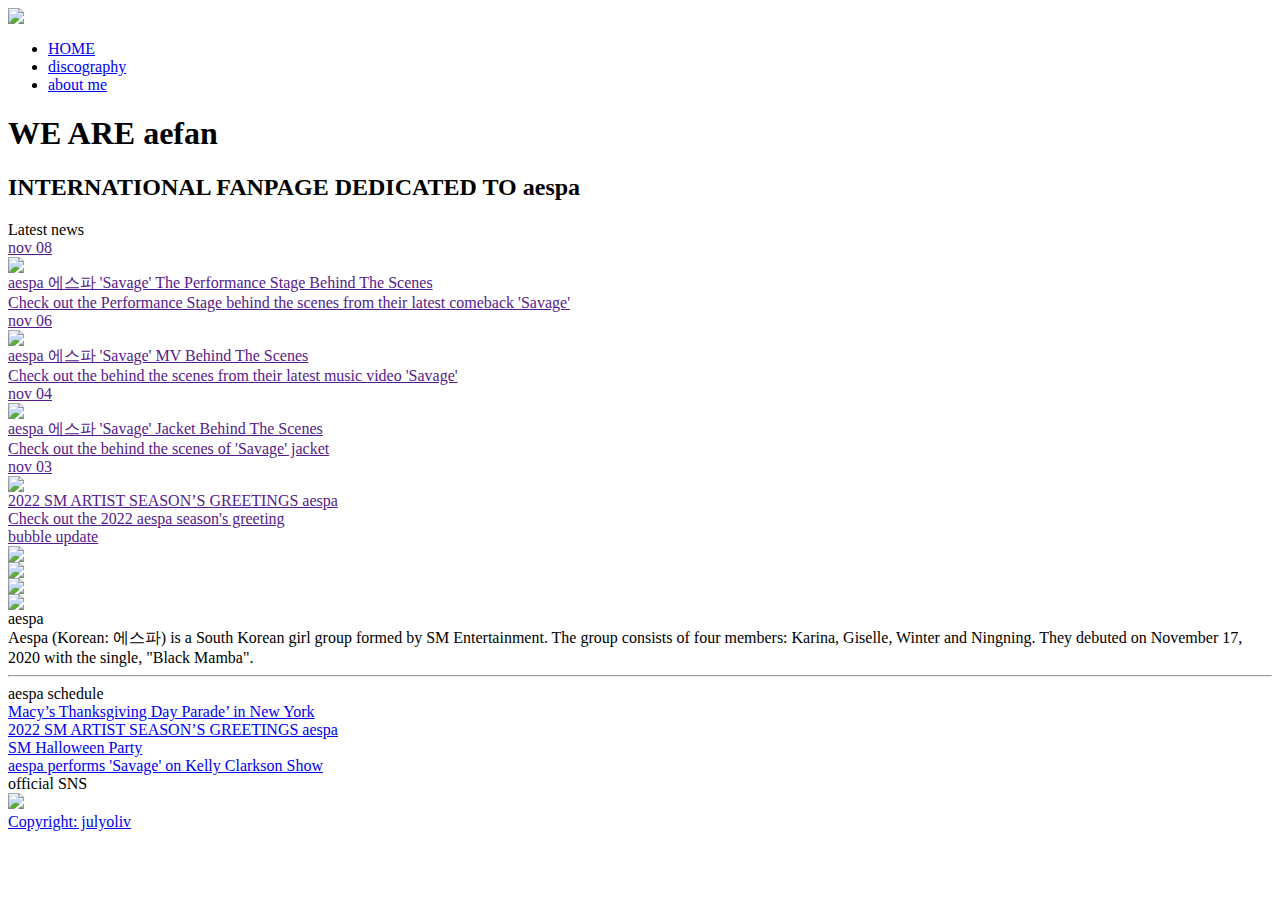
==== index.html @ e0bbcf1f "studying" ====
<html>
<head>

<meta charset="UTF-8"/>
<meta name="viewport" content="width=device-width,user-scalable=0"/>

<link href="https://fonts.googleapis.com/css2?family=Nunito:wght@200&display=swap" rel="stylesheet">

<title>æfan</title>

<link rel="stylesheet" type="text/css" href="assets/css/style.css">

</head>

<body>

    <header>
        <div class="container">
            <div class="logo">
                <a href="index.html"> <img src="assets/images/aefan-logo.png" /></a>
            </div>

            <div class="menu">
                <nav>
                    <ul>
                        <li class="active"><a href="index.html">HOME</a></li>
                        <li><a href="discography.html">discography</a></li>
                        <li><a href="about-me.html">about me</a></li>
                    </ul>
                </nav>
            </div>
        </div>
    </header>

    <section id="main-img">
        <div class="container column">
            <div class="mi-headline">
                <h1>WE ARE aefan</h1>
                <h2>INTERNATIONAL FANPAGE DEDICATED TO aespa</h2>

            </div>

            <div class="mi-options">
                <div class="member1"></div>

                <div class="member2"></div>

                <div class="member3"></div>
                
            </div>
        </div>
    </section>

    <section id="general">
        <div class="container">
            <section>
                <div class="widget">
                    <div class="widget-title">
                        <div class="widget-title-text">Latest news</div>
                        <div class="widget-title-bar"></div>

                        <div class="widget-body flex">
                            <article>
                                <a href="">
                                <div class="news-data">
                                    <div class="posted-at">nov 08</div>
                                </div>
                                <div class="thumbnail">
                                <img src="assets/images/news-1.png"/>
                                </div>     
                                <div class="news-title">aespa 에스파 'Savage' The Performance Stage Behind The Scenes</div>  
                                <div class="news-resume">
                                Check out the Performance Stage behind the scenes from their latest comeback 'Savage'
                                </div> 
                                </a>
                            </article>

                            <article>
                                <a href="">
                                <div class="news-data">
                                    <div class="posted-at">nov 06</div>
                                </div>
                                <div class="thumbnail">
                                <img src="assets/images/news-2.png"/>
                                </div>     
                                <div class="news-title">aespa 에스파 'Savage' MV Behind The Scenes</div>  
                                <div class="news-resume">
                                Check out the behind the scenes from their latest music video 'Savage'
                                </div> 
                                </a>
                            </article>

                            <article>
                                <a href="">
                                <div class="news-data">
                                    <div class="posted-at">nov 04</div>
                                </div>
                                <div class="thumbnail">
                                <img src="assets/images/news-3.png"/>
                                </div>     
                                <div class="news-title">aespa 에스파 'Savage' Jacket Behind The Scenes</div>  
                                <div class="news-resume">
                                Check out the behind the scenes of 'Savage' jacket
                                </div> 
                                </a>
                            </article>

                            <article>
                                <a href="">
                                <div class="news-data">
                                    <div class="posted-at">nov 03</div>
                                </div>
                                <div class="thumbnail">
                                <img src="assets/images/news-4.jpg"/>
                                </div>     
                                <div class="news-title">2022 SM ARTIST SEASON’S GREETINGS aespa</div>  
                                <div class="news-resume">
                                Check out the 2022 aespa season's greeting 
                                </div> 
                                </a>
                            </article>

                        </div>

                    </div>
                </div>
            </section>

            <aside>
                <div class="widget">
                    <div class="widget-title">
                        <div class="widget-title-text"><a href="">bubble update</a></div>
                        <div class="widget-title-bar"></div>
                    
                    <div class="bbl-winrina">
                        <div class="bbl1"><img src="assets/images/bbl-rina.jpg"/></div>
                        <div class="bbl2"><img src="assets/images/bbl-win.jpg"/></div>
                    </div>

                    <div class="bbl-ningselle">
                        <div class="bbl3"><img src="assets/images/bbl-gi.jpg"/></div>
                        <div class="bbl4"><img src="assets/images/bbl-ning.jpg"/></div>
                    </div>

                    </div>
                </div>

                <div class="widget">
                    <div class="widget-title">
                        <div class="widget-title-text">aespa</div>
                        <div class="widget-title-bar"></div>

                    <div class="company">
                        Aespa (Korean: 에스파) is a South Korean girl group formed by SM Entertainment. The group consists of four members: Karina, Giselle, Winter and Ningning. They debuted on November 17, 2020 with the single, "Black Mamba".
                    </div>
                    <hr/>
                    </div>
                </div>

            </aside>
        </div>
    </section>

    <footer>
        <div class="container column">
            <div class="footer-menu">
                <div class="fm1"><img src="assets/images/f-ning.jpg" alt=""></div>
                <div class="fm2"><img src="assets/images/f-win.jpg" alt=""></div>
                <div class="fm3"><img src="assets/images/f-rina.jpg" alt=""></div>
                <div class="fm4"><img src="assets/images/f-gi.jpg" alt=""></div>
            </div>
        <div class="footer-area">
            <div class="footer-area-item">
                <div class="widget">
                    <div class="widget-title">
                        <div class="widget-title-text">aespa schedule</div>
                        <div class="widget-title-bar"></div>

                    <div class="footer-column">
                        <a href="https://now.smtown.com/news/detail/2379419?language=en" target="_blank">Macy’s Thanksgiving Day Parade’ in New York</a>
                        <div class="schedule-bar"></div>
                        <a href="https://www.instagram.com/p/CWFgejsPahK/" target="_blank">2022 SM ARTIST SEASON’S GREETINGS aespa</a>
                        <div class="schedule-bar"></div>
                        <a href="https://now.smtown.com/news/detail/2379390" target="_blank">SM Halloween Party</a>
                        <div class="schedule-bar"></div>
                        <a href="https://www.youtube.com/watch?v=ua7dXc62vxc" target="_blank">aespa performs 'Savage' on Kelly Clarkson Show</a>
                        <div class="schedule-bar"></div>

                    </div>
                    </div>
                </div>
            </div>

            <div class="footer-area-item">
                <div class="widget">
                    <div class="widget-title">
                        <div class="widget-title-text">official SNS</div>
                        <div class="widget-title-bar"></div>

                    <div class="footer-column1">
                      <a href="https://open.spotify.com/artist/6YVMFz59CuY7ngCxTxjpxE" target="_blank"><img src="assets/images/spotify.png"/></a>
                      <a href="https://www.youtube.com/channel/UC9GtSLeksfK4yuJ_g1lgQbg" target="_blank"><img src="assets/images/youtube.png" alt=""></a>
                      <a href="https://www.instagram.com/aespa_official/" target="_blank"><img src="assets/images/istagram.png" alt=""></a>
                      <a href="https://twitter.com/aespa_official" target="_blank"><img src="assets/images/twitter.png" alt=""></a>
                      <a href="https://www.tiktok.com/@aespa_official" target="_blank"><img src="assets/images/tiktok.png" alt=""></a>
                    </div>

                    <div class="copyright">
                        <div class="schedule-bar"></div>
                        <a href="https://github.com/julyoliv" target="_blank">Copyright: julyoliv</a>
                    </div>
                    </div>
                </div>
            </div>
        </div>

        </div>
    </footer>

</body>
</html>
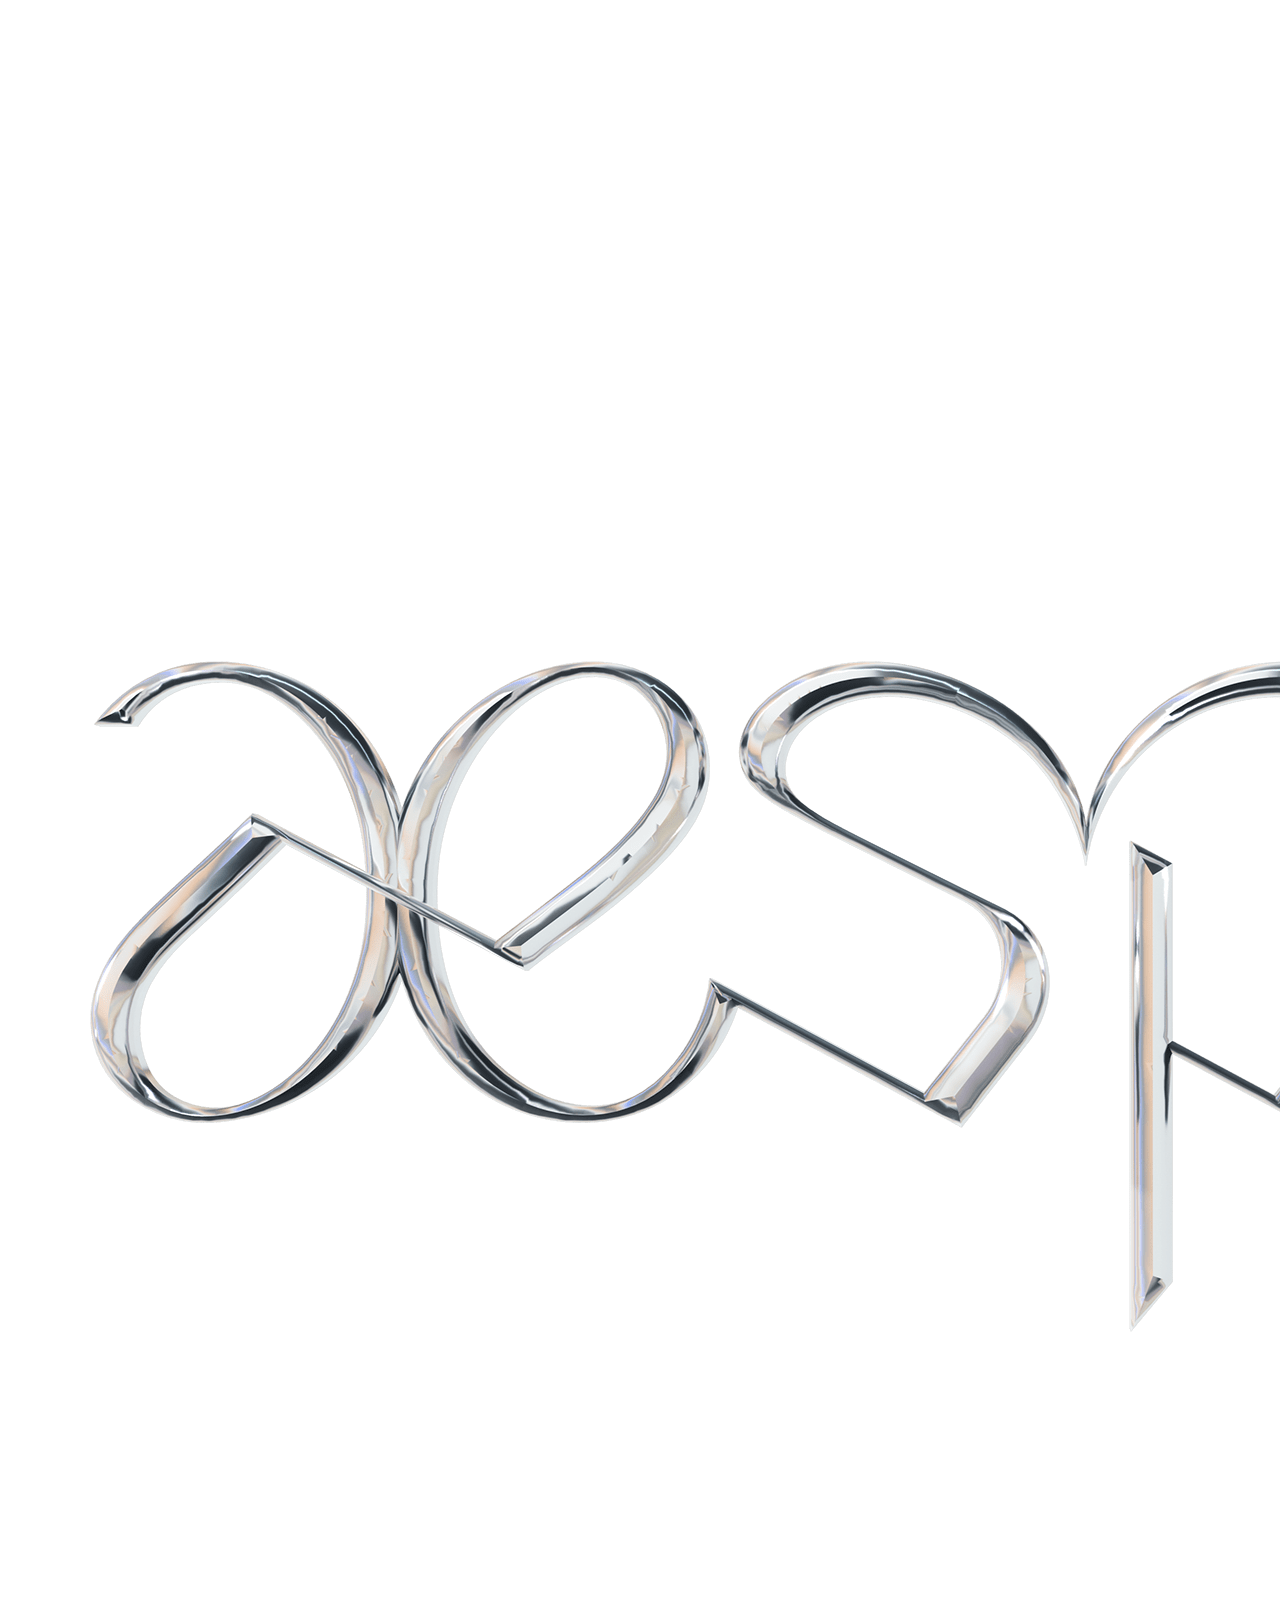
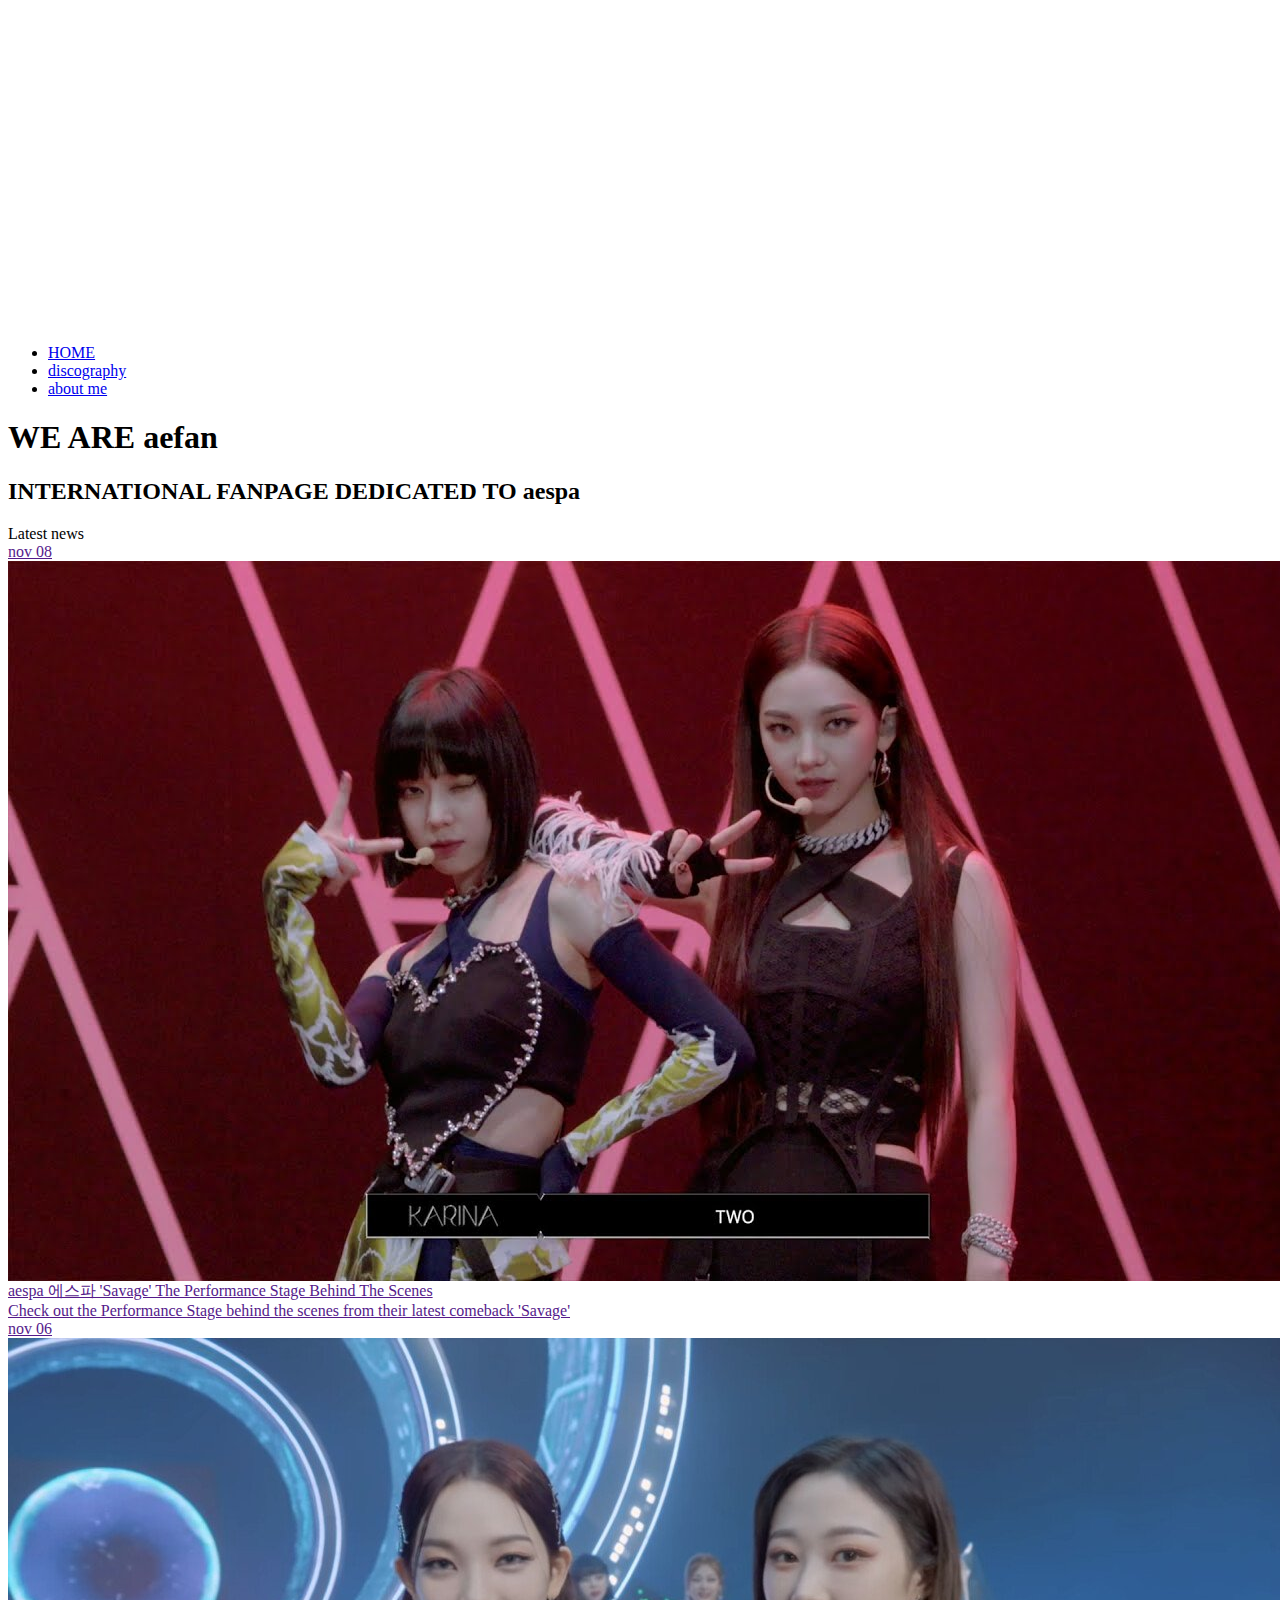
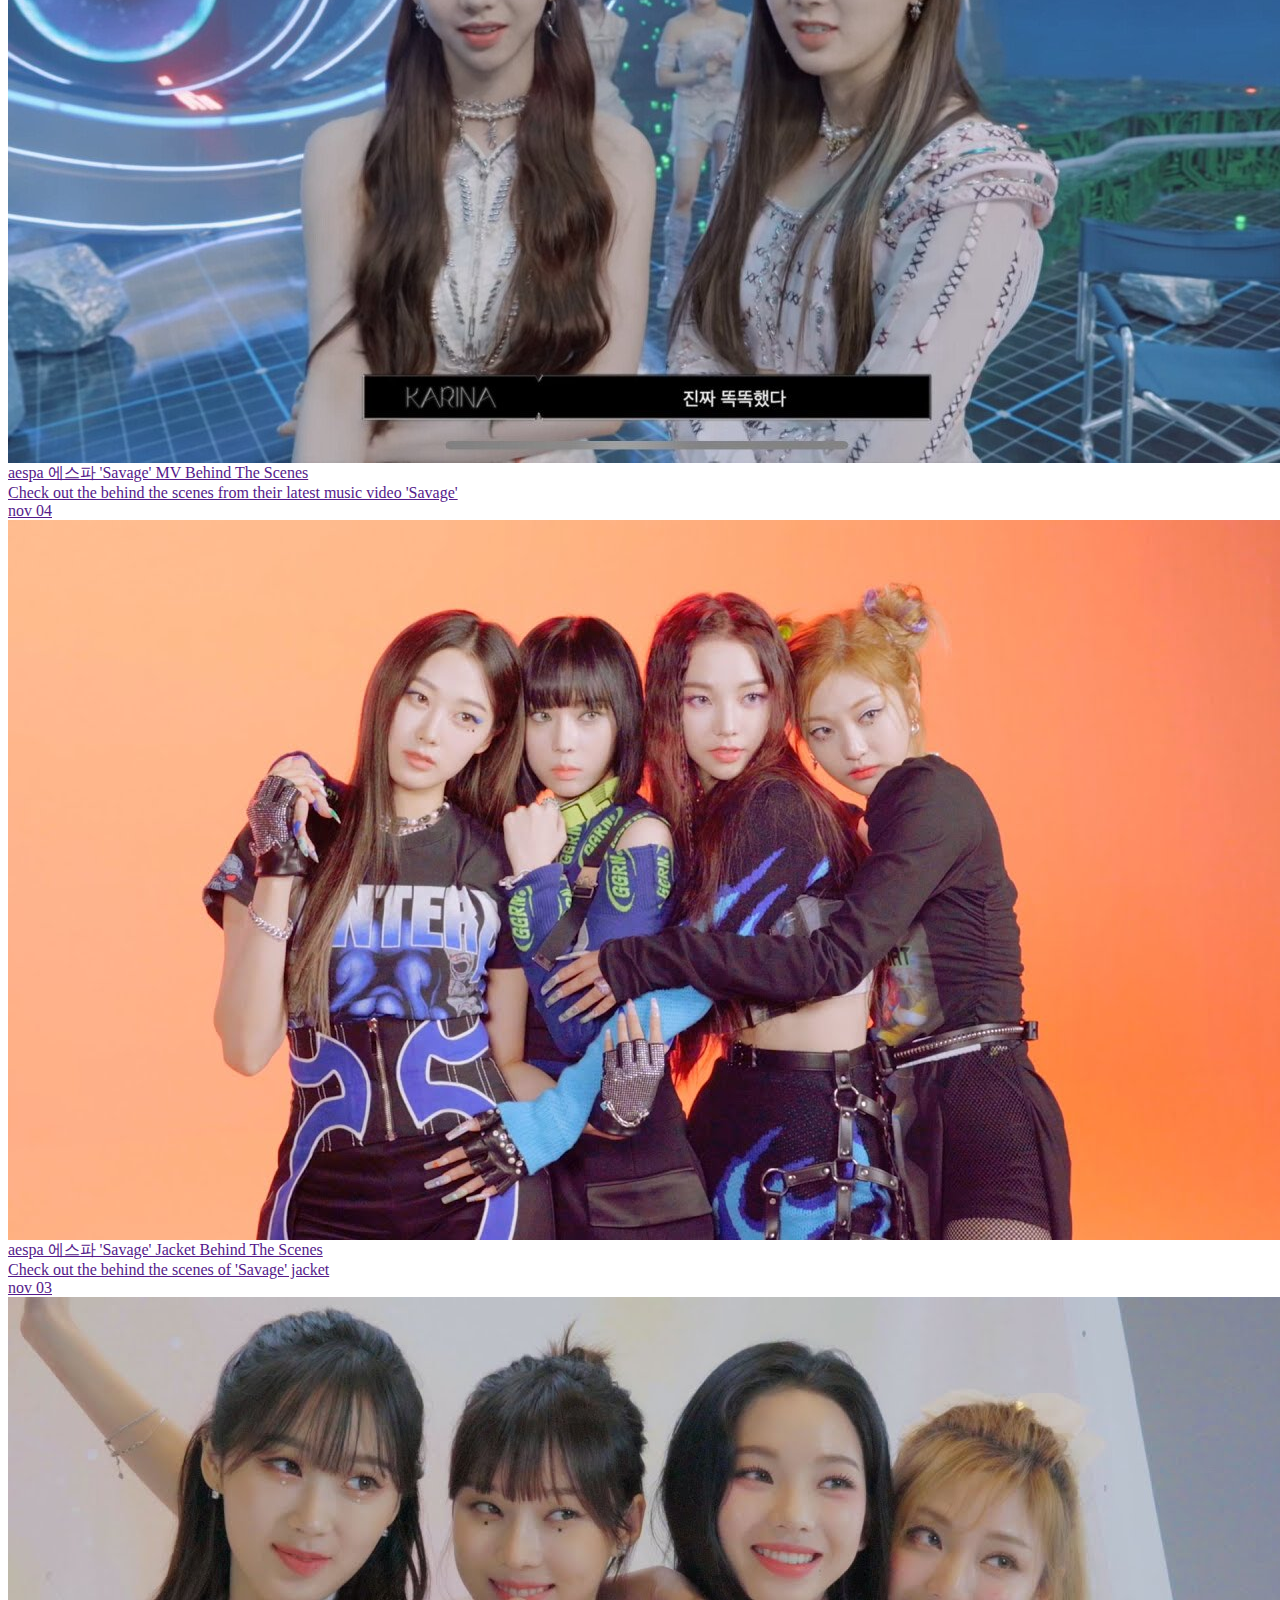
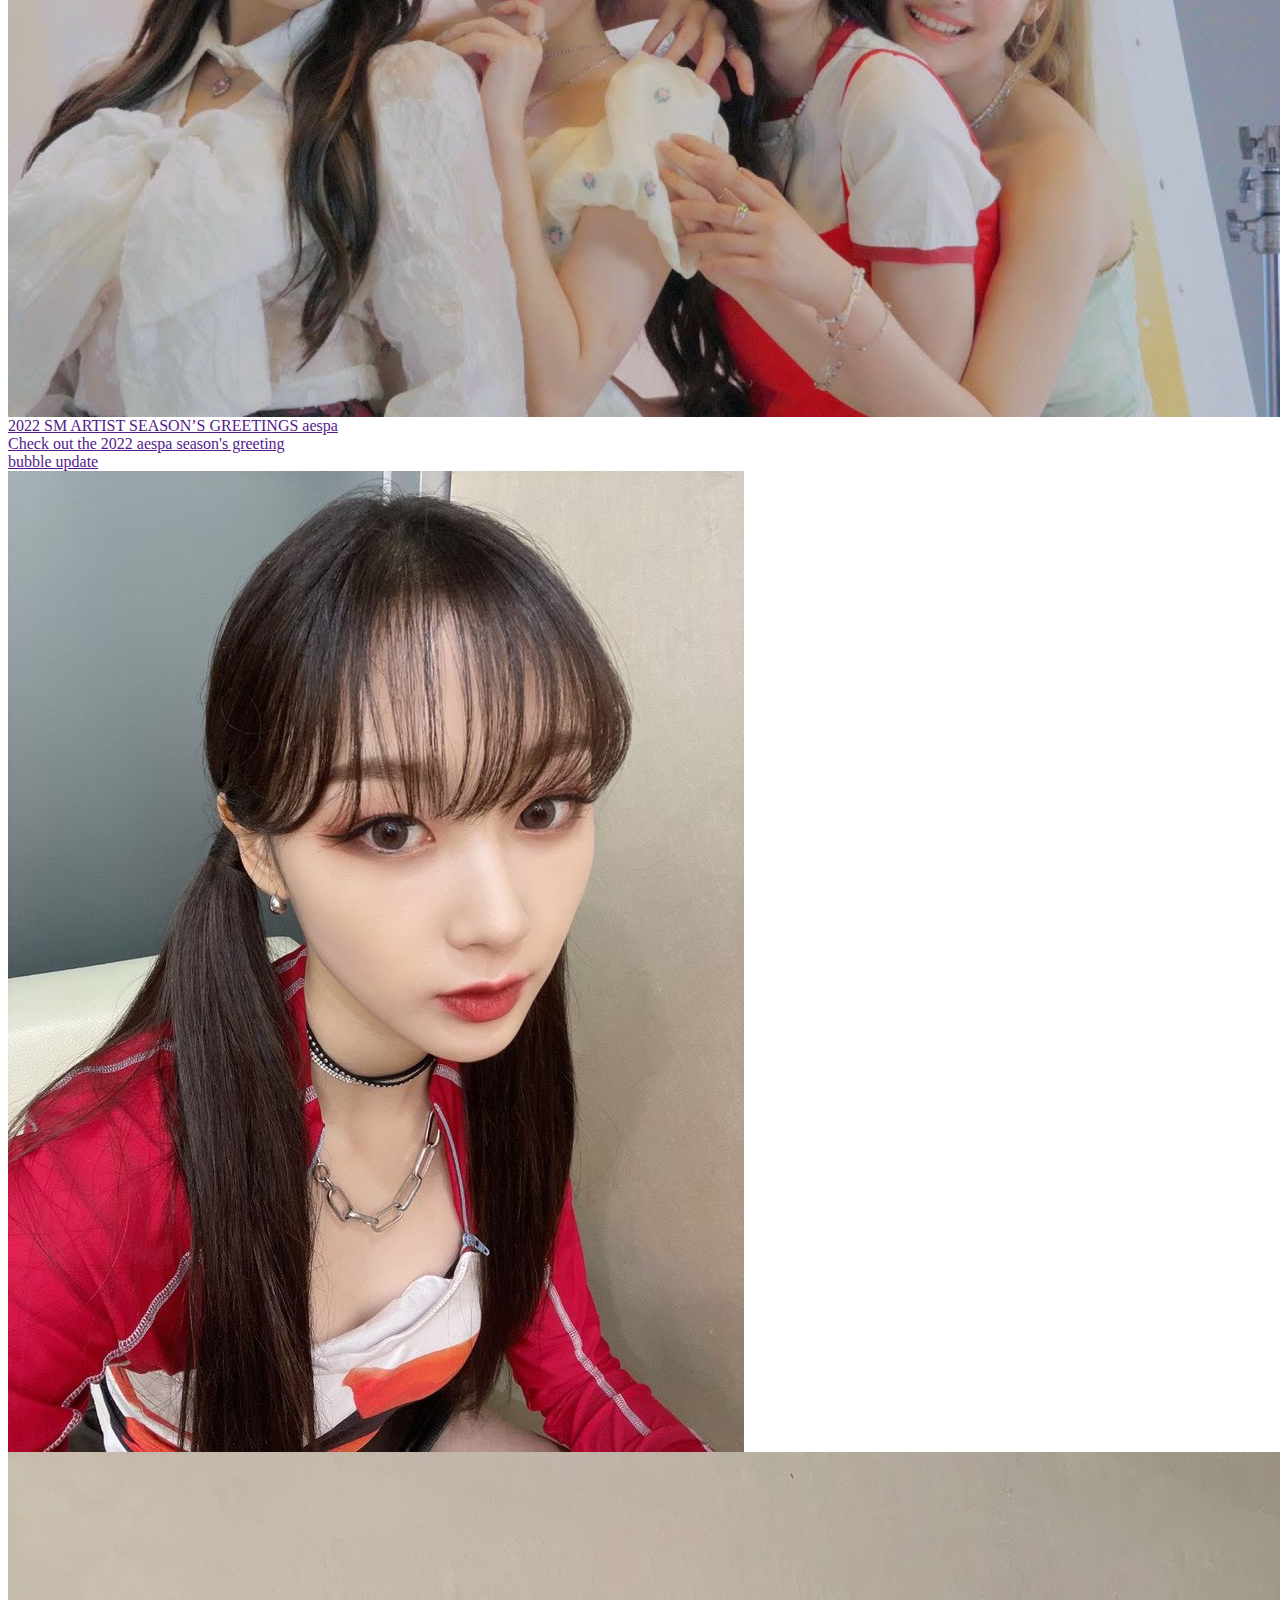
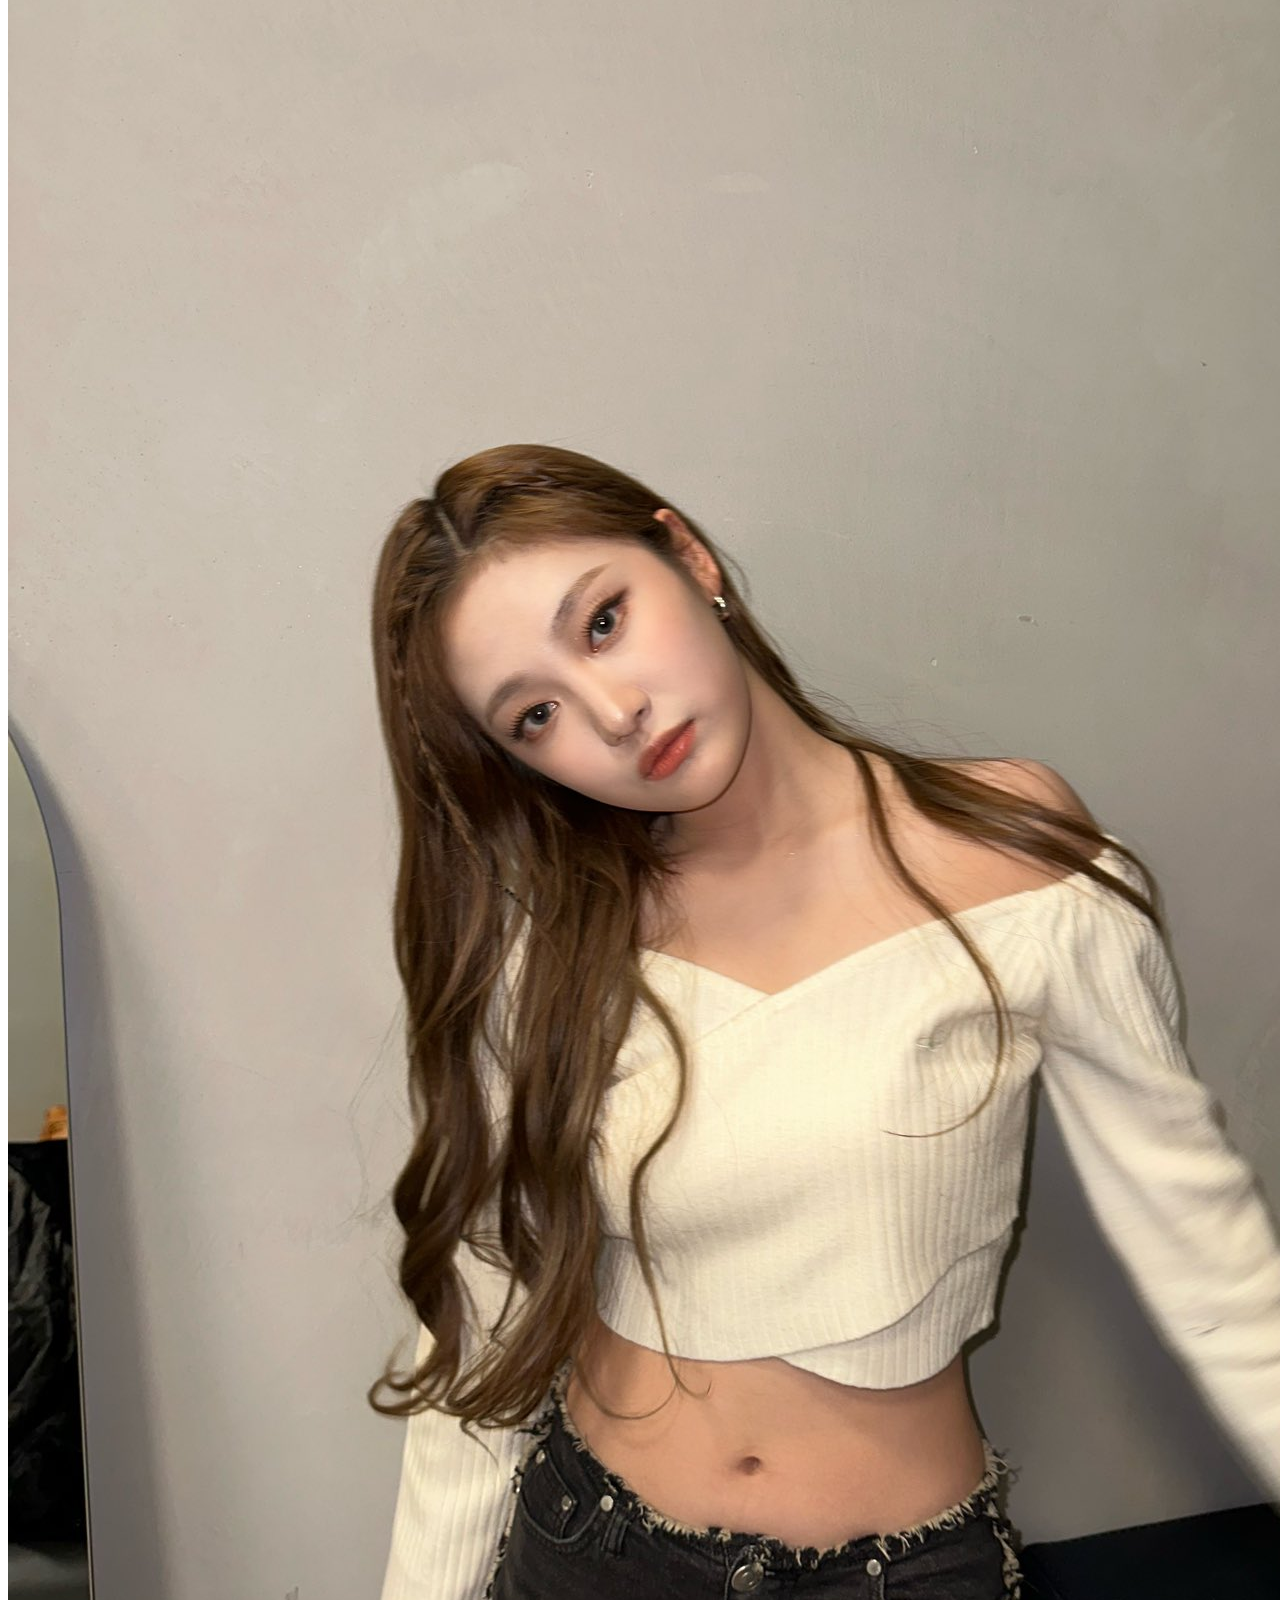
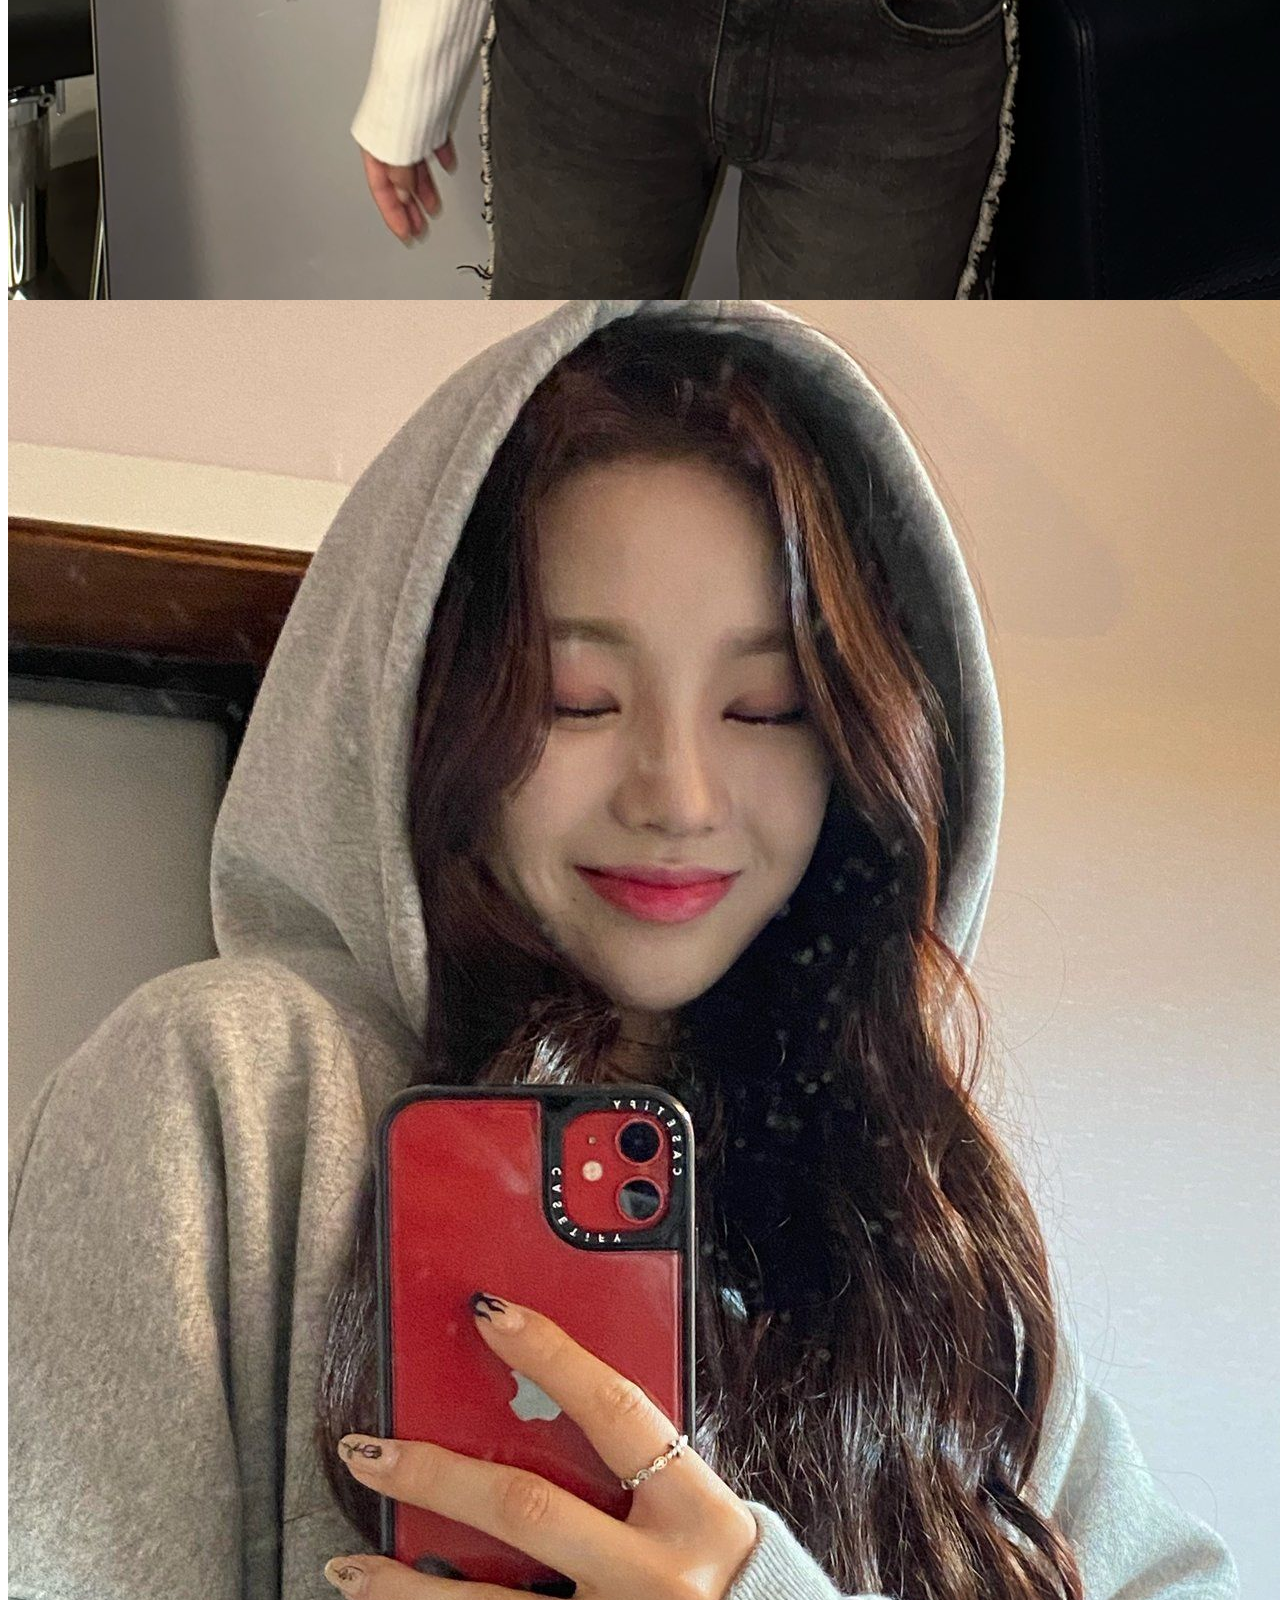
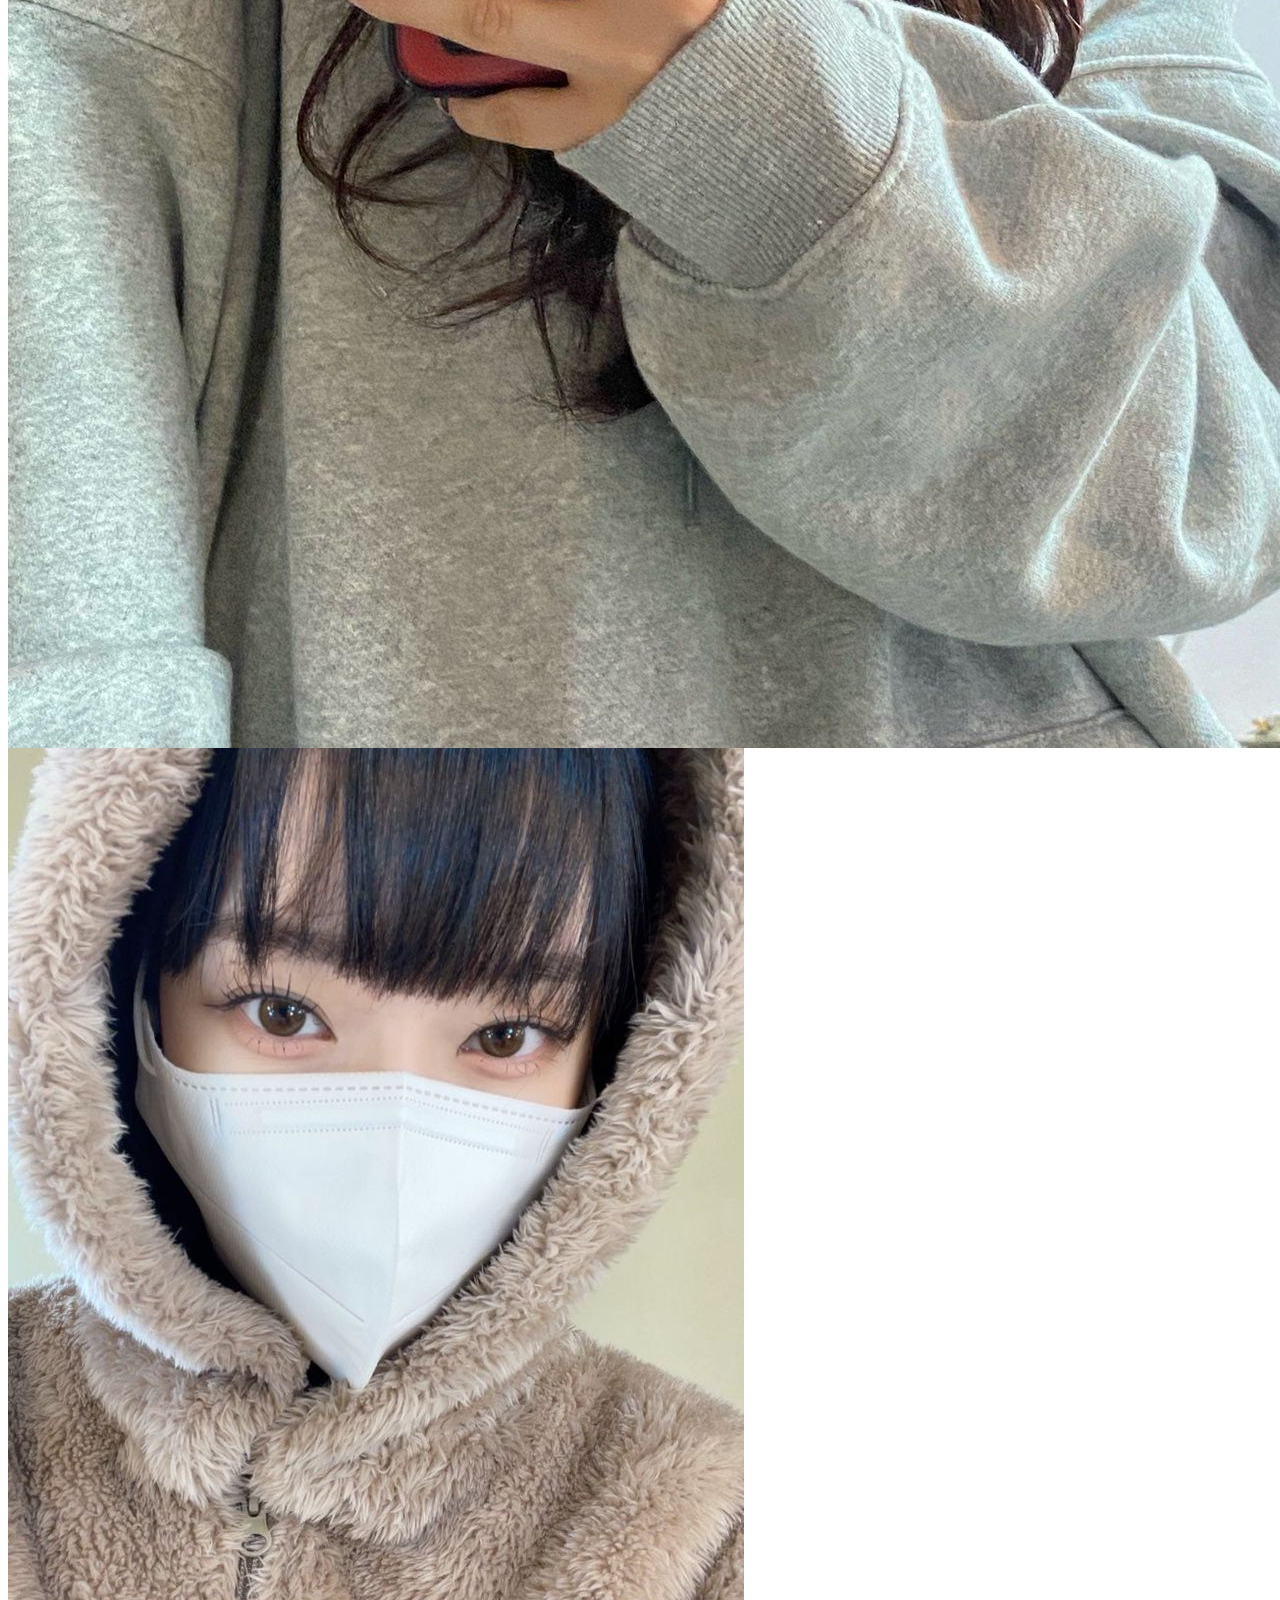
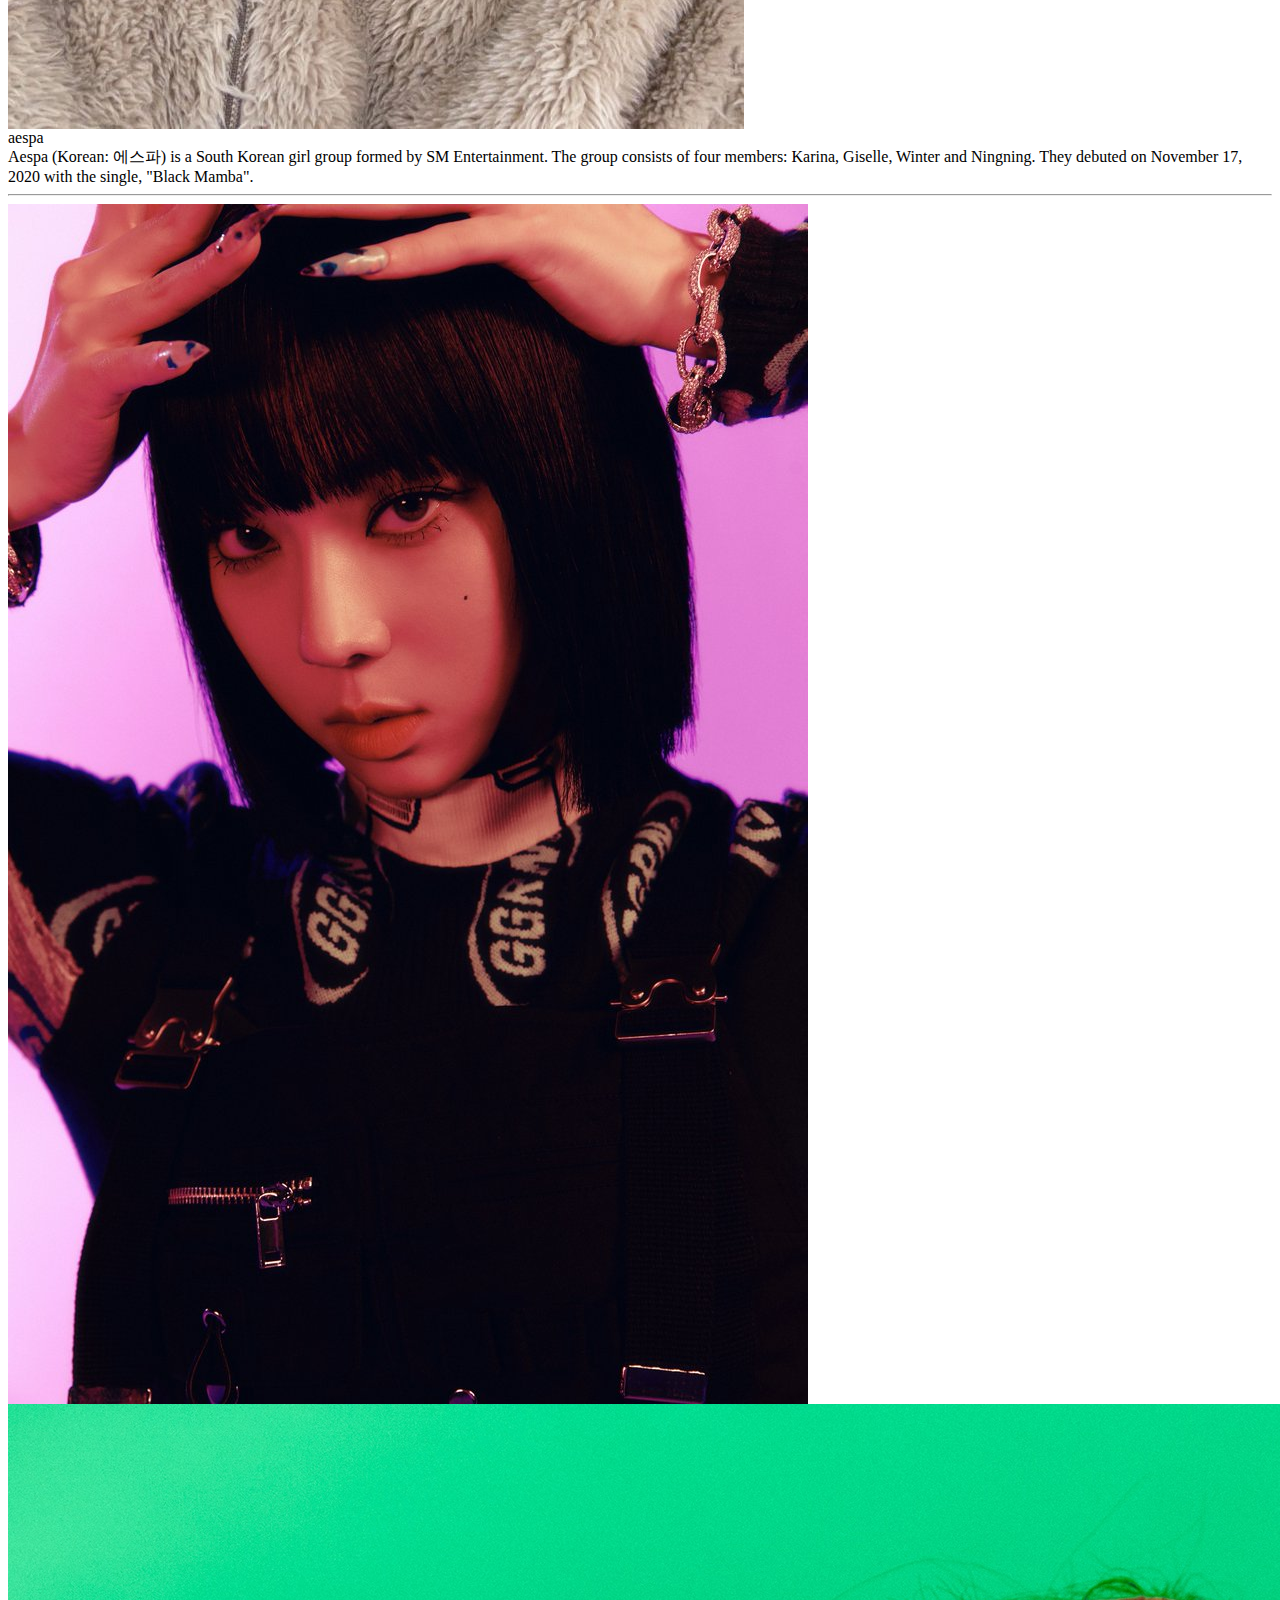
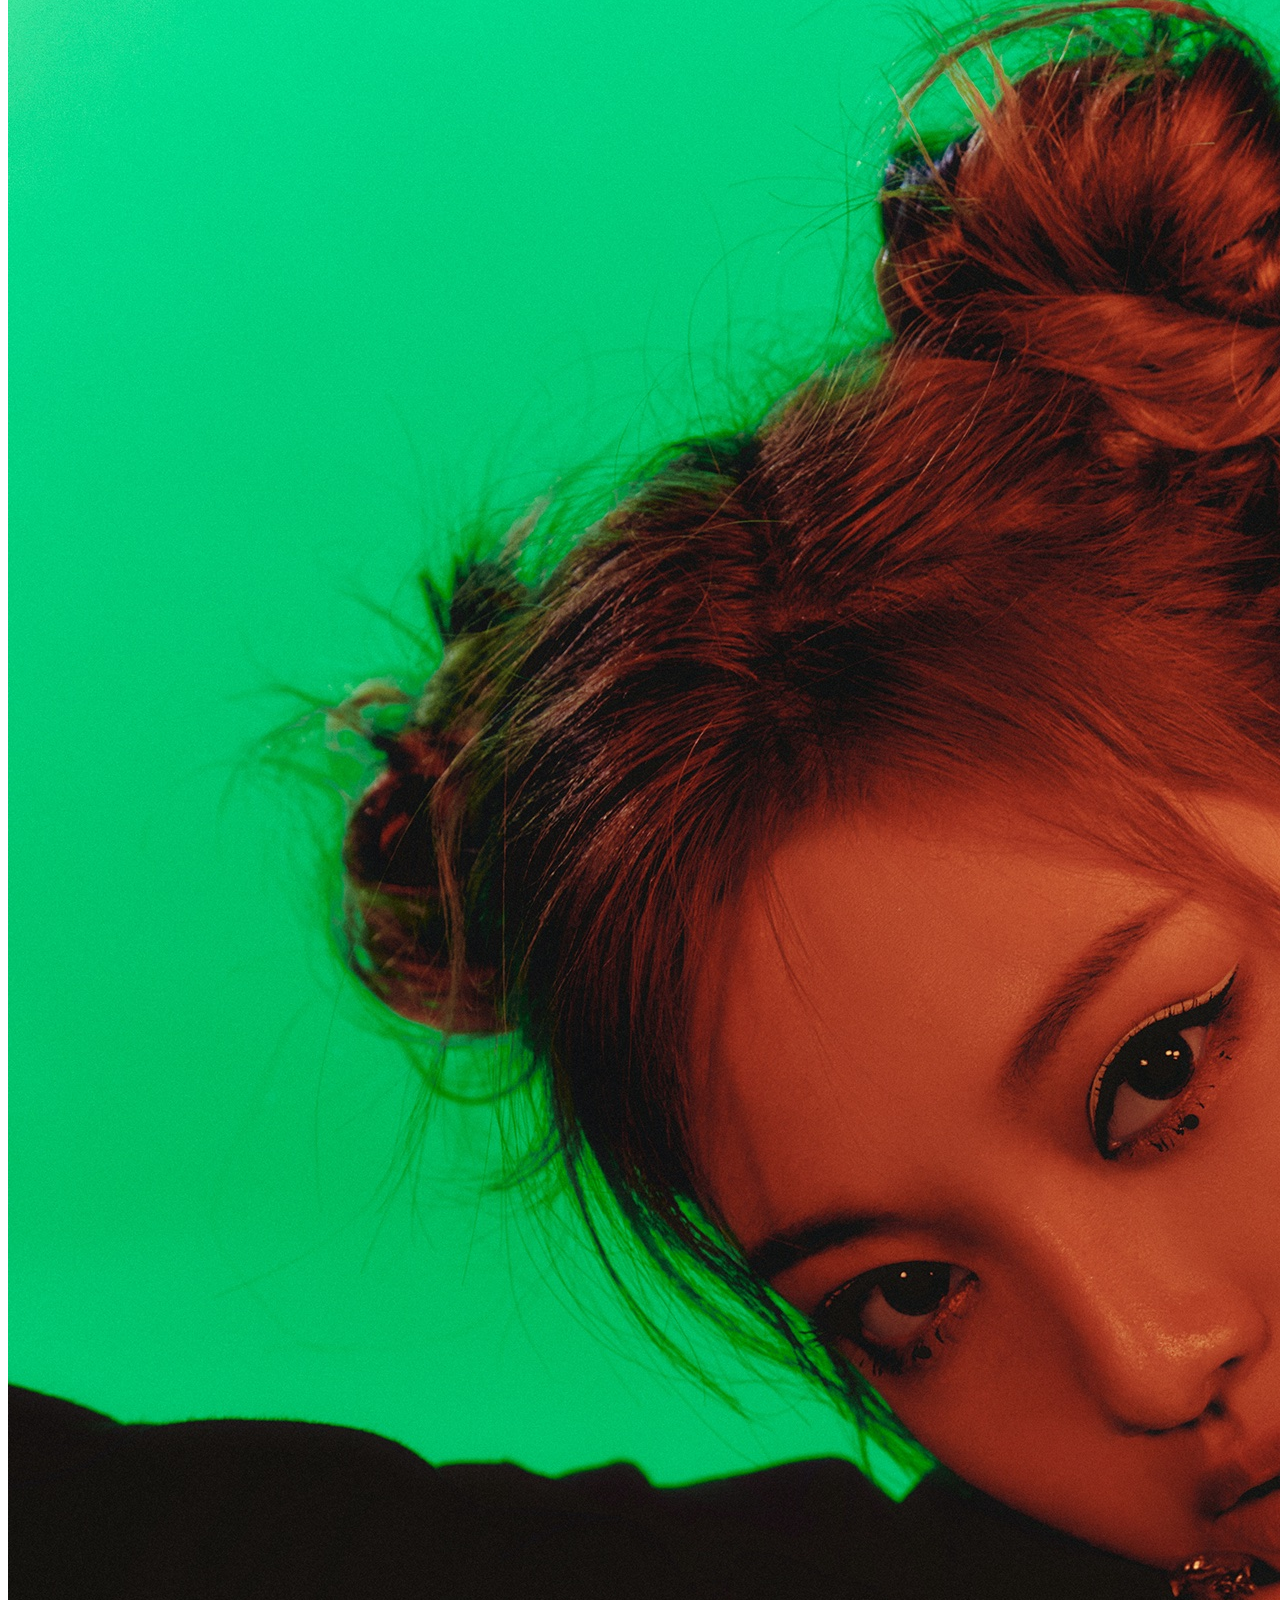
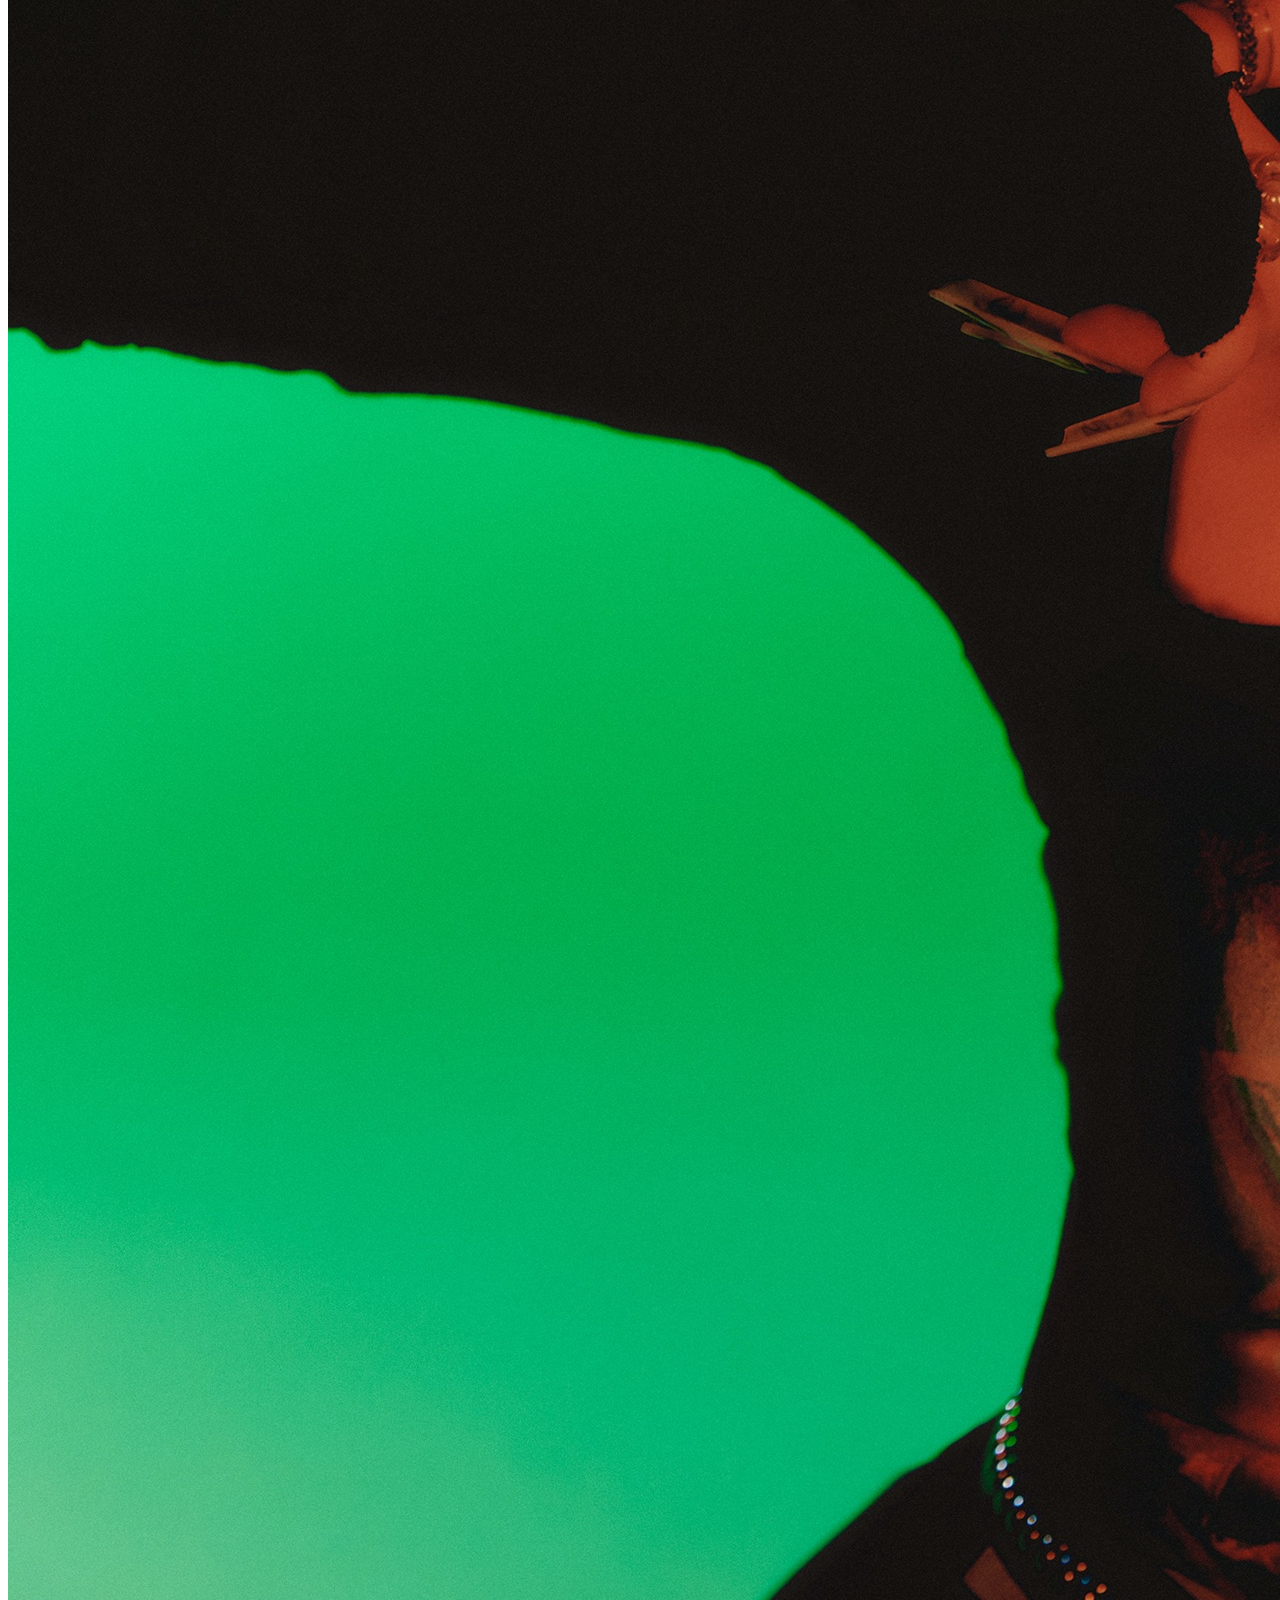
==== commit b10886fb: "Add missing images" ====
--- a/index.html
+++ b/index.html
@@ -8,7 +8,7 @@
 
 <title>æfan</title>
 
-<link rel="stylesheet" type="text/css" href="assets/css/style.css">
+<link rel="stylesheet" type="text/css" href="../fansite-exemple/css/style.css">
 
 </head>
 
@@ -17,7 +17,7 @@
     <header>
         <div class="container">
             <div class="logo">
-                <a href="index.html"> <img src="assets/images/aefan-logo.png" /></a>
+                <a href="index.html"> <img src="./assets/aespa-logo.png" /></a>
             </div>
 
             <div class="menu">
@@ -66,7 +66,7 @@
                                     <div class="posted-at">nov 08</div>
                                 </div>
                                 <div class="thumbnail">
-                                <img src="assets/images/news-1.png"/>
+                                <img src="./assets/news-1.jpg"/>
                                 </div>     
                                 <div class="news-title">aespa 에스파 'Savage' The Performance Stage Behind The Scenes</div>  
                                 <div class="news-resume">
@@ -81,7 +81,7 @@
                                     <div class="posted-at">nov 06</div>
                                 </div>
                                 <div class="thumbnail">
-                                <img src="assets/images/news-2.png"/>
+                                <img src="./assets/news-2.jpeg"/>
                                 </div>     
                                 <div class="news-title">aespa 에스파 'Savage' MV Behind The Scenes</div>  
                                 <div class="news-resume">
@@ -96,7 +96,7 @@
                                     <div class="posted-at">nov 04</div>
                                 </div>
                                 <div class="thumbnail">
-                                <img src="assets/images/news-3.png"/>
+                                <img src="./assets/news-3.png"/>
                                 </div>     
                                 <div class="news-title">aespa 에스파 'Savage' Jacket Behind The Scenes</div>  
                                 <div class="news-resume">
@@ -111,7 +111,7 @@
                                     <div class="posted-at">nov 03</div>
                                 </div>
                                 <div class="thumbnail">
-                                <img src="assets/images/news-4.jpg"/>
+                                <img src="./assets/news-4.jpg"/>
                                 </div>     
                                 <div class="news-title">2022 SM ARTIST SEASON’S GREETINGS aespa</div>  
                                 <div class="news-resume">
@@ -132,14 +132,14 @@
                         <div class="widget-title-text"><a href="">bubble update</a></div>
                         <div class="widget-title-bar"></div>
                     
+                    <div class="bbl-ningselle">
+                        <div class="bbl1"><img src="./assets/bbl-gi.jpg"/></div>
+                        <div class="bbl2"><img src="./assets/bbl-ning.png"/></div>
+                    </div>
+
                     <div class="bbl-winrina">
-                        <div class="bbl1"><img src="assets/images/bbl-rina.jpg"/></div>
-                        <div class="bbl2"><img src="assets/images/bbl-win.jpg"/></div>
-                    </div>
-
-                    <div class="bbl-ningselle">
-                        <div class="bbl3"><img src="assets/images/bbl-gi.jpg"/></div>
-                        <div class="bbl4"><img src="assets/images/bbl-ning.jpg"/></div>
+                        <div class="bbl3"><img src="./assets/bbl-rina.jpg"/></div>
+                        <div class="bbl4"><img src="./assets/bbl-winter.jpg"/></div>
                     </div>
 
                     </div>
@@ -164,10 +164,10 @@
     <footer>
         <div class="container column">
             <div class="footer-menu">
-                <div class="fm1"><img src="assets/images/f-ning.jpg" alt=""></div>
-                <div class="fm2"><img src="assets/images/f-win.jpg" alt=""></div>
-                <div class="fm3"><img src="assets/images/f-rina.jpg" alt=""></div>
-                <div class="fm4"><img src="assets/images/f-gi.jpg" alt=""></div>
+                <div class="fm1"><img src="./assets/f-win.jpg" alt=""></div>
+                <div class="fm2"><img src="./assets/f-gi.png" alt=""></div>
+                <div class="fm3"><img src="./assets/f-ning.png" alt=""></div>
+                <div class="fm4"><img src="./assets/f-rina.png" alt=""></div>
             </div>
         <div class="footer-area">
             <div class="footer-area-item">
@@ -198,11 +198,11 @@
                         <div class="widget-title-bar"></div>
 
                     <div class="footer-column1">
-                      <a href="https://open.spotify.com/artist/6YVMFz59CuY7ngCxTxjpxE" target="_blank"><img src="assets/images/spotify.png"/></a>
-                      <a href="https://www.youtube.com/channel/UC9GtSLeksfK4yuJ_g1lgQbg" target="_blank"><img src="assets/images/youtube.png" alt=""></a>
-                      <a href="https://www.instagram.com/aespa_official/" target="_blank"><img src="assets/images/istagram.png" alt=""></a>
-                      <a href="https://twitter.com/aespa_official" target="_blank"><img src="assets/images/twitter.png" alt=""></a>
-                      <a href="https://www.tiktok.com/@aespa_official" target="_blank"><img src="assets/images/tiktok.png" alt=""></a>
+                      <a href="https://open.spotify.com/artist/6YVMFz59CuY7ngCxTxjpxE" target="_blank"><img src="./assets/icons8-spotify-48.png"/></a>
+                      <a href="https://www.youtube.com/channel/UC9GtSLeksfK4yuJ_g1lgQbg" target="_blank"><img src="./assets/icons8-reproduzir-youtube-48.png" alt=""></a>
+                      <a href="https://www.instagram.com/aespa_official/" target="_blank"><img src="./assets/icons8-instagram-48.png" alt=""></a>
+                      <a href="https://twitter.com/aespa_official" target="_blank"><img src="./assets/icons8-twitter-48.png" alt=""></a>
+                      <a href="https://www.tiktok.com/@aespa_official" target="_blank"><img src="./assets/icons8-tiktok-94.png" alt=""></a>
                     </div>
 
                     <div class="copyright">
